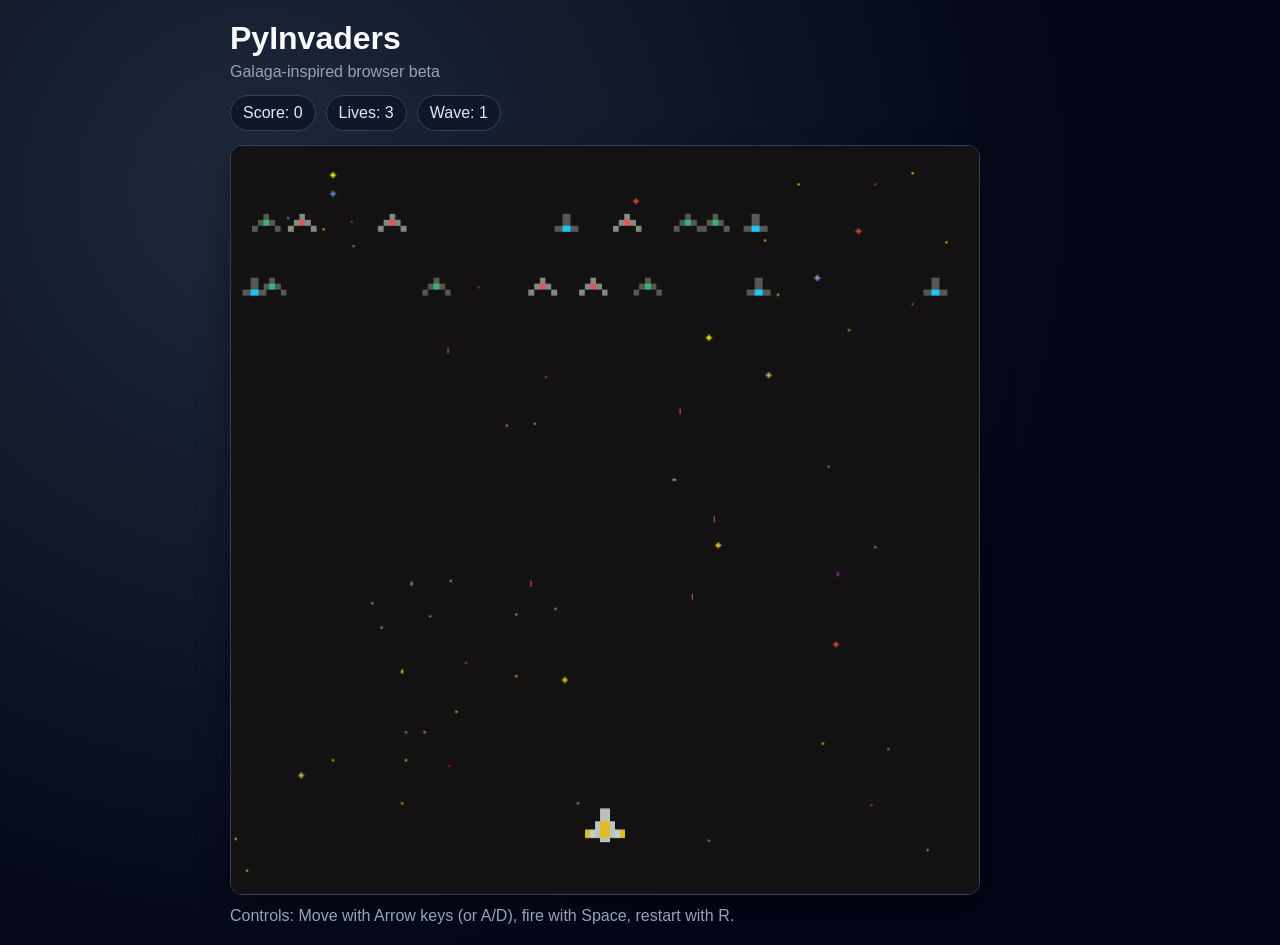
==== index.html @ 121ba4b1 "deploy: b175267fd325e2762c6b175a7b1b4780402c9081" ====
<!doctype html>
<html lang="en">
  <head>
    <meta charset="UTF-8" />
    <meta name="viewport" content="width=device-width, initial-scale=1.0" />
    <title>PyInvaders</title>
    <link rel="stylesheet" href="./styles.css" />
  </head>
  <body>
    <main class="app">
      <header class="header">
        <h1>PyInvaders</h1>
        <p>Galaga-inspired browser beta</p>
      </header>

      <section class="hud">
        <div class="chip">Score: <span id="score">0</span></div>
        <div class="chip">Lives: <span id="lives">3</span></div>
        <div class="chip">Wave: <span id="wave">1</span></div>
      </section>

      <canvas id="game" width="750" height="750" aria-label="PyInvaders game canvas"></canvas>

      <footer class="footer">
        Controls: Move with Arrow keys (or A/D), fire with Space, restart with R.
      </footer>
    </main>

    <script src="./game.js"></script>
  </body>
</html>
---- styles.css ----
* {
  box-sizing: border-box;
}

body {
  margin: 0;
  min-height: 100vh;
  font-family: Inter, Segoe UI, Roboto, Arial, sans-serif;
  color: #e2e8f0;
  background: radial-gradient(circle at 20% 20%, #1e293b, #020617 65%);
}

.app {
  max-width: 860px;
  margin: 0 auto;
  padding: 20px;
}

.header h1 {
  margin: 0;
  font-size: 2rem;
  color: #f8fafc;
}

.header p {
  margin: 6px 0 0;
  color: #94a3b8;
}

.hud {
  margin: 14px 0;
  display: flex;
  gap: 10px;
  flex-wrap: wrap;
}

.chip {
  padding: 8px 12px;
  border-radius: 999px;
  background: #0f172a;
  border: 1px solid #334155;
}

#game {
  width: 100%;
  max-width: 750px;
  height: auto;
  border: 1px solid #334155;
  border-radius: 12px;
  display: block;
  box-shadow: 0 16px 32px rgba(0, 0, 0, 0.4);
}

.footer {
  margin-top: 12px;
  color: #94a3b8;
}
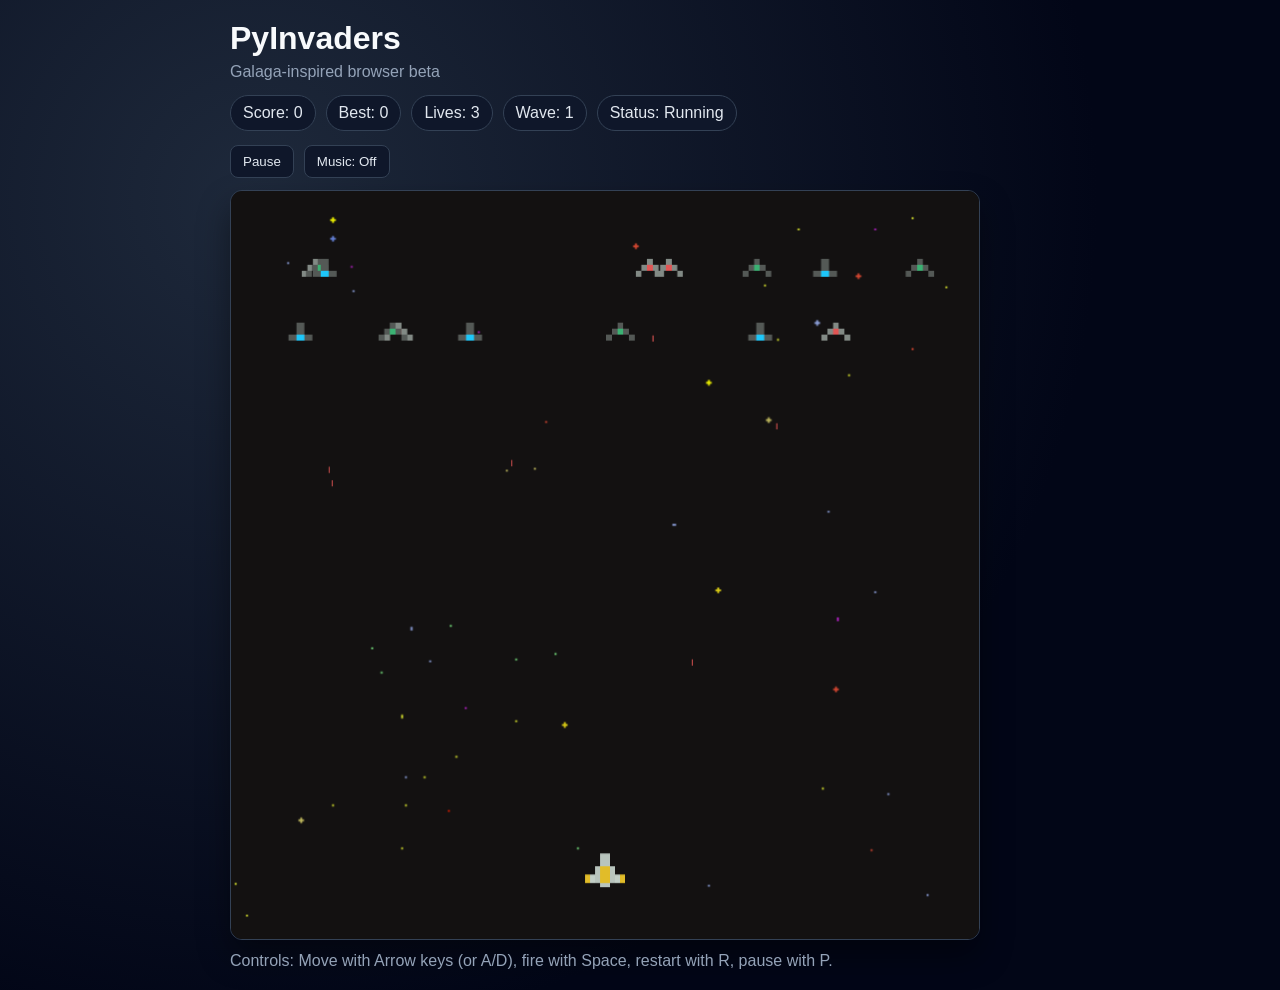
==== commit cb68db3c: "deploy: 50092329c7943b91ba8786183cf2d6305498e930" ====
--- a/index.html
+++ b/index.html
@@ -15,14 +15,21 @@
 
       <section class="hud">
         <div class="chip">Score: <span id="score">0</span></div>
+        <div class="chip">Best: <span id="best">0</span></div>
         <div class="chip">Lives: <span id="lives">3</span></div>
         <div class="chip">Wave: <span id="wave">1</span></div>
+        <div class="chip">Status: <span id="status">Running</span></div>
+      </section>
+
+      <section class="controls">
+        <button id="pause-btn" type="button">Pause</button>
+        <button id="audio-btn" type="button">Music: Off</button>
       </section>
 
       <canvas id="game" width="750" height="750" aria-label="PyInvaders game canvas"></canvas>
 
       <footer class="footer">
-        Controls: Move with Arrow keys (or A/D), fire with Space, restart with R.
+        Controls: Move with Arrow keys (or A/D), fire with Space, restart with R, pause with P.
       </footer>
     </main>
 
--- a/styles.css
+++ b/styles.css
@@ -34,6 +34,25 @@
   flex-wrap: wrap;
 }
 
+.controls {
+  margin: 0 0 12px;
+  display: flex;
+  gap: 10px;
+}
+
+.controls button {
+  border: 1px solid #334155;
+  border-radius: 8px;
+  background: #0f172a;
+  color: #e2e8f0;
+  padding: 8px 12px;
+  cursor: pointer;
+}
+
+.controls button:hover {
+  background: #1e293b;
+}
+
 .chip {
   padding: 8px 12px;
   border-radius: 999px;
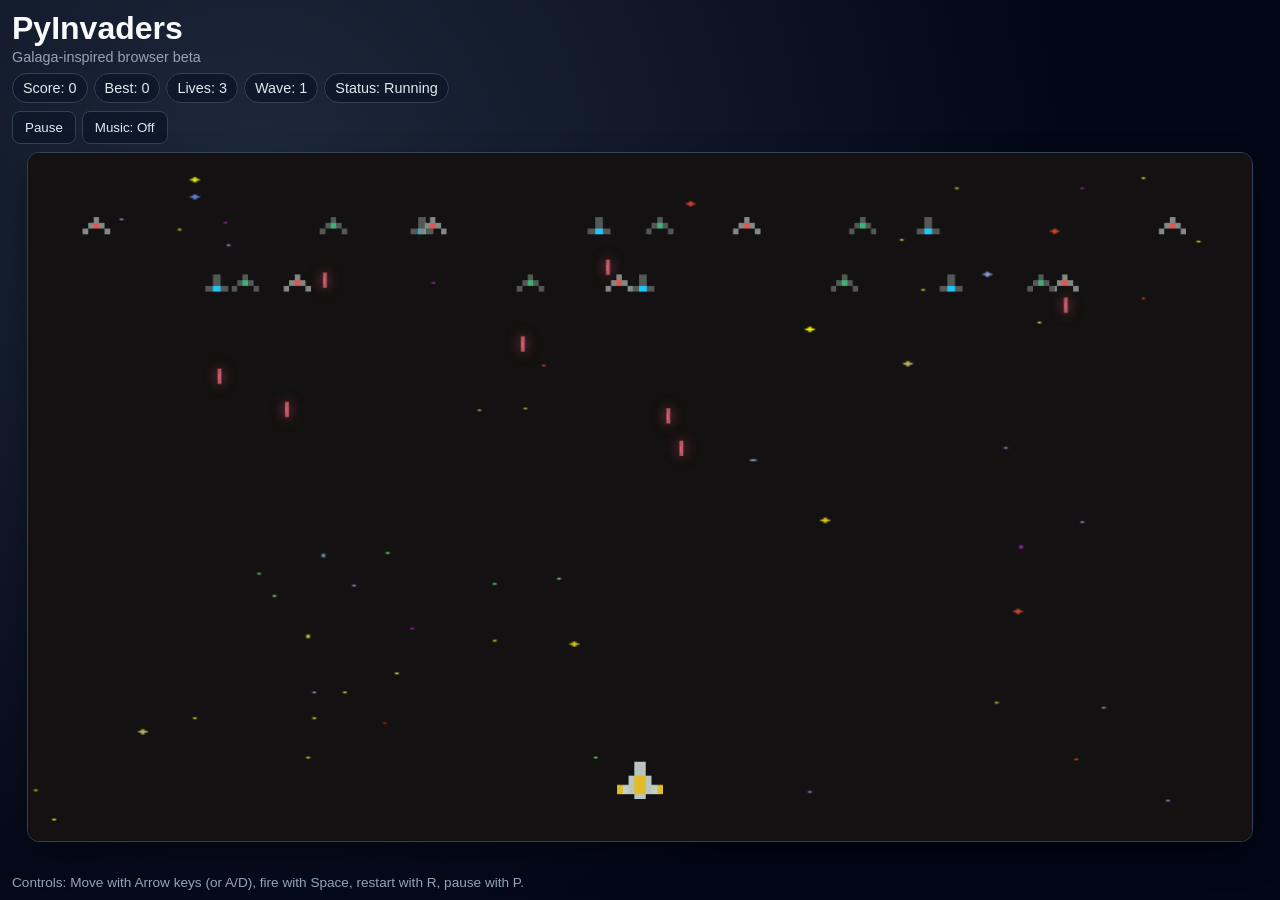
==== commit 7cd58691: "deploy: 29dea266a862356d73d65ac23abaf9f6699697a1" ====
--- a/index.html
+++ b/index.html
@@ -26,7 +26,7 @@
         <button id="audio-btn" type="button">Music: Off</button>
       </section>
 
-      <canvas id="game" width="750" height="750" aria-label="PyInvaders game canvas"></canvas>
+      <canvas id="game" width="1280" height="720" aria-label="PyInvaders game canvas"></canvas>
 
       <footer class="footer">
         Controls: Move with Arrow keys (or A/D), fire with Space, restart with R, pause with P.
--- a/styles.css
+++ b/styles.css
@@ -4,16 +4,21 @@
 
 body {
   margin: 0;
-  min-height: 100vh;
+  height: 100vh;
+  overflow: hidden;
   font-family: Inter, Segoe UI, Roboto, Arial, sans-serif;
   color: #e2e8f0;
   background: radial-gradient(circle at 20% 20%, #1e293b, #020617 65%);
 }
 
 .app {
-  max-width: 860px;
+  height: 100vh;
+  max-width: 1400px;
   margin: 0 auto;
-  padding: 20px;
+  padding: 10px 12px;
+  display: grid;
+  grid-template-rows: auto auto auto 1fr auto;
+  gap: 8px;
 }
 
 .header h1 {
@@ -23,21 +28,22 @@
 }
 
 .header p {
-  margin: 6px 0 0;
+  margin: 2px 0 0;
   color: #94a3b8;
+  font-size: 0.9rem;
 }
 
 .hud {
-  margin: 14px 0;
+  margin: 0;
   display: flex;
-  gap: 10px;
+  gap: 6px;
   flex-wrap: wrap;
 }
 
 .controls {
-  margin: 0 0 12px;
+  margin: 0;
   display: flex;
-  gap: 10px;
+  gap: 6px;
 }
 
 .controls button {
@@ -54,23 +60,26 @@
 }
 
 .chip {
-  padding: 8px 12px;
+  padding: 6px 10px;
   border-radius: 999px;
   background: #0f172a;
   border: 1px solid #334155;
+  font-size: 0.9rem;
 }
 
 #game {
-  width: 100%;
-  max-width: 750px;
+  width: min(100%, 1280px);
+  max-width: 100%;
   height: auto;
   border: 1px solid #334155;
   border-radius: 12px;
   display: block;
+  margin: 0 auto;
   box-shadow: 0 16px 32px rgba(0, 0, 0, 0.4);
 }
 
 .footer {
-  margin-top: 12px;
+  margin-top: 0;
   color: #94a3b8;
+  font-size: 0.85rem;
 }
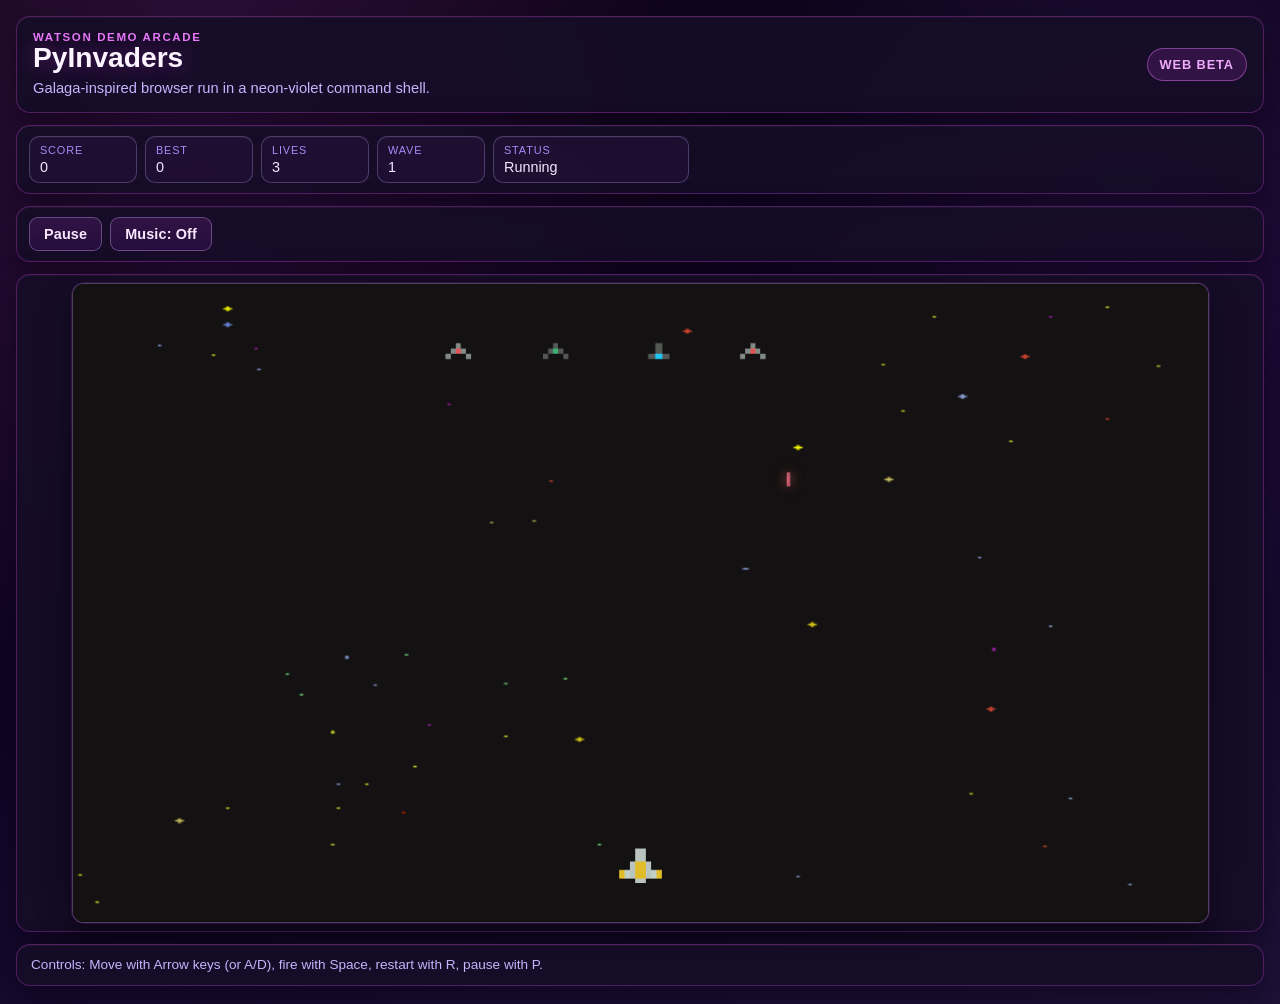
==== commit 3279d4d5: "deploy: 2312eb11d65eaa8b930516bd929a8b62af0a8f75" ====
--- a/index.html
+++ b/index.html
@@ -8,27 +8,33 @@
   </head>
   <body>
     <main class="app">
-      <header class="header">
-        <h1>PyInvaders</h1>
-        <p>Galaga-inspired browser beta</p>
+      <header class="header panel">
+        <div>
+          <p class="eyebrow">Watson Demo Arcade</p>
+          <h1>PyInvaders</h1>
+          <p class="subhead">Galaga-inspired browser run in a neon-violet command shell.</p>
+        </div>
+        <div class="badge">Web Beta</div>
       </header>
 
-      <section class="hud">
-        <div class="chip">Score: <span id="score">0</span></div>
-        <div class="chip">Best: <span id="best">0</span></div>
-        <div class="chip">Lives: <span id="lives">3</span></div>
-        <div class="chip">Wave: <span id="wave">1</span></div>
-        <div class="chip">Status: <span id="status">Running</span></div>
+      <section class="hud panel">
+        <div class="chip"><span class="chip-label">Score</span><span id="score">0</span></div>
+        <div class="chip"><span class="chip-label">Best</span><span id="best">0</span></div>
+        <div class="chip"><span class="chip-label">Lives</span><span id="lives">3</span></div>
+        <div class="chip"><span class="chip-label">Wave</span><span id="wave">1</span></div>
+        <div class="chip status-chip"><span class="chip-label">Status</span><span id="status">Running</span></div>
       </section>
 
-      <section class="controls">
+      <section class="controls panel">
         <button id="pause-btn" type="button">Pause</button>
         <button id="audio-btn" type="button">Music: Off</button>
       </section>
 
-      <canvas id="game" width="1280" height="720" aria-label="PyInvaders game canvas"></canvas>
+      <section class="stage panel">
+        <canvas id="game" width="1280" height="720" aria-label="PyInvaders game canvas"></canvas>
+      </section>
 
-      <footer class="footer">
+      <footer class="footer panel">
         Controls: Move with Arrow keys (or A/D), fire with Space, restart with R, pause with P.
       </footer>
     </main>
--- a/styles.css
+++ b/styles.css
@@ -2,84 +2,219 @@
   box-sizing: border-box;
 }
 
+:root {
+  --bg-0: #06020d;
+  --bg-1: #100325;
+  --bg-2: #1f1239;
+  --panel: rgba(21, 13, 39, 0.86);
+  --panel-border: rgba(217, 70, 239, 0.3);
+  --text-1: #f5e9ff;
+  --text-2: #c4b5fd;
+  --text-3: #a78bfa;
+  --accent-1: #a855f7;
+  --accent-2: #d946ef;
+  --accent-3: #e879f9;
+}
+
 body {
   margin: 0;
-  height: 100vh;
-  overflow: hidden;
+  min-height: 100vh;
   font-family: Inter, Segoe UI, Roboto, Arial, sans-serif;
-  color: #e2e8f0;
-  background: radial-gradient(circle at 20% 20%, #1e293b, #020617 65%);
+  color: var(--text-1);
+  background:
+    radial-gradient(circle at 15% 12%, rgba(217, 70, 239, 0.2), transparent 42%),
+    radial-gradient(circle at 88% 18%, rgba(168, 85, 247, 0.14), transparent 36%),
+    linear-gradient(165deg, var(--bg-0) 0%, var(--bg-1) 52%, var(--bg-2) 100%);
 }
 
 .app {
-  height: 100vh;
-  max-width: 1400px;
+  min-height: 100vh;
+  max-width: 1480px;
   margin: 0 auto;
-  padding: 10px 12px;
+  padding: 16px 16px 18px;
   display: grid;
   grid-template-rows: auto auto auto 1fr auto;
-  gap: 8px;
+  gap: 12px;
+}
+
+.panel {
+  border: 1px solid var(--panel-border);
+  background: var(--panel);
+  border-radius: 14px;
+  box-shadow:
+    inset 0 1px 0 rgba(255, 255, 255, 0.04),
+    0 16px 34px rgba(7, 2, 15, 0.5);
+  backdrop-filter: blur(3px);
+}
+
+.header {
+  display: flex;
+  justify-content: space-between;
+  align-items: center;
+  gap: 12px;
+  padding: 14px 16px;
+}
+
+.eyebrow {
+  margin: 0;
+  color: var(--accent-3);
+  text-transform: uppercase;
+  letter-spacing: 0.14em;
+  font-size: 0.72rem;
+  font-weight: 600;
 }
 
 .header h1 {
   margin: 0;
-  font-size: 2rem;
-  color: #f8fafc;
-}
-
-.header p {
-  margin: 2px 0 0;
-  color: #94a3b8;
+  font-size: clamp(1.75rem, 2.2vw, 2.45rem);
+  line-height: 1.05;
+  color: #fcf5ff;
+  text-shadow: 0 0 20px rgba(217, 70, 239, 0.34);
+}
+
+.subhead {
+  margin: 6px 0 0;
+  color: var(--text-2);
+  font-size: 0.92rem;
+  line-height: 1.35;
+}
+
+.badge {
+  border: 1px solid rgba(232, 121, 249, 0.45);
+  border-radius: 999px;
+  background: rgba(217, 70, 239, 0.14);
+  color: #f0abfc;
+  font-size: 0.8rem;
+  font-weight: 600;
+  letter-spacing: 0.07em;
+  text-transform: uppercase;
+  padding: 8px 12px;
+}
+
+.hud {
+  display: flex;
+  gap: 8px;
+  flex-wrap: wrap;
+  padding: 10px 12px;
+}
+
+.controls {
+  display: flex;
+  gap: 8px;
+  padding: 10px 12px;
+  flex-wrap: wrap;
+}
+
+.controls button {
+  border: 1px solid rgba(216, 180, 254, 0.36);
+  border-radius: 9px;
+  background: linear-gradient(180deg, rgba(65, 26, 88, 0.6), rgba(39, 13, 62, 0.94));
+  color: #fae8ff;
+  padding: 8px 14px;
   font-size: 0.9rem;
-}
-
-.hud {
-  margin: 0;
-  display: flex;
-  gap: 6px;
-  flex-wrap: wrap;
-}
-
-.controls {
-  margin: 0;
-  display: flex;
-  gap: 6px;
-}
-
-.controls button {
-  border: 1px solid #334155;
-  border-radius: 8px;
-  background: #0f172a;
-  color: #e2e8f0;
-  padding: 8px 12px;
+  font-weight: 600;
+  letter-spacing: 0.01em;
   cursor: pointer;
+  transition: transform 120ms ease, border-color 120ms ease, box-shadow 120ms ease, background 120ms ease;
 }
 
 .controls button:hover {
-  background: #1e293b;
+  border-color: rgba(232, 121, 249, 0.8);
+  box-shadow: 0 0 16px rgba(217, 70, 239, 0.28);
+  transform: translateY(-1px);
+}
+
+.controls button:active {
+  transform: translateY(0);
+}
+
+.controls button[aria-pressed='true'] {
+  border-color: rgba(244, 114, 182, 0.9);
+  box-shadow: 0 0 18px rgba(217, 70, 239, 0.34);
+  background: linear-gradient(180deg, rgba(94, 31, 121, 0.84), rgba(64, 19, 93, 0.96));
 }
 
 .chip {
-  padding: 6px 10px;
-  border-radius: 999px;
-  background: #0f172a;
-  border: 1px solid #334155;
+  min-width: 108px;
+  border-radius: 10px;
+  background: rgba(34, 16, 53, 0.72);
+  border: 1px solid rgba(196, 181, 253, 0.28);
+  padding: 7px 10px;
+  display: flex;
+  flex-direction: column;
+  gap: 3px;
+  box-shadow: inset 0 1px 0 rgba(255, 255, 255, 0.04);
   font-size: 0.9rem;
 }
 
+.chip-label {
+  color: var(--text-3);
+  text-transform: uppercase;
+  font-size: 0.68rem;
+  letter-spacing: 0.08em;
+}
+
+.status-chip {
+  min-width: 196px;
+}
+
+.stage {
+  padding: 8px;
+  display: grid;
+  place-items: center;
+}
+
 #game {
-  width: min(100%, 1280px);
+  width: min(100%, 1320px);
   max-width: 100%;
   height: auto;
-  border: 1px solid #334155;
+  border: 1px solid rgba(216, 180, 254, 0.35);
   border-radius: 12px;
   display: block;
   margin: 0 auto;
-  box-shadow: 0 16px 32px rgba(0, 0, 0, 0.4);
+  background: #05010b;
+  box-shadow:
+    0 0 0 1px rgba(217, 70, 239, 0.15),
+    0 16px 32px rgba(0, 0, 0, 0.45);
 }
 
 .footer {
-  margin-top: 0;
-  color: #94a3b8;
+  padding: 11px 14px;
+  color: var(--text-2);
   font-size: 0.85rem;
-}
+  line-height: 1.3;
+}
+
+@media (max-width: 900px) {
+  .app {
+    padding: 12px;
+    gap: 10px;
+  }
+
+  .header {
+    flex-wrap: wrap;
+    align-items: flex-start;
+  }
+
+  .status-chip {
+    min-width: 100%;
+  }
+}
+
+@media (max-width: 640px) {
+  .app {
+    grid-template-rows: auto auto auto auto 1fr auto;
+  }
+
+  .controls button {
+    flex: 1 1 150px;
+  }
+
+  .chip {
+    min-width: calc(50% - 4px);
+  }
+
+  .footer {
+    font-size: 0.8rem;
+  }
+}
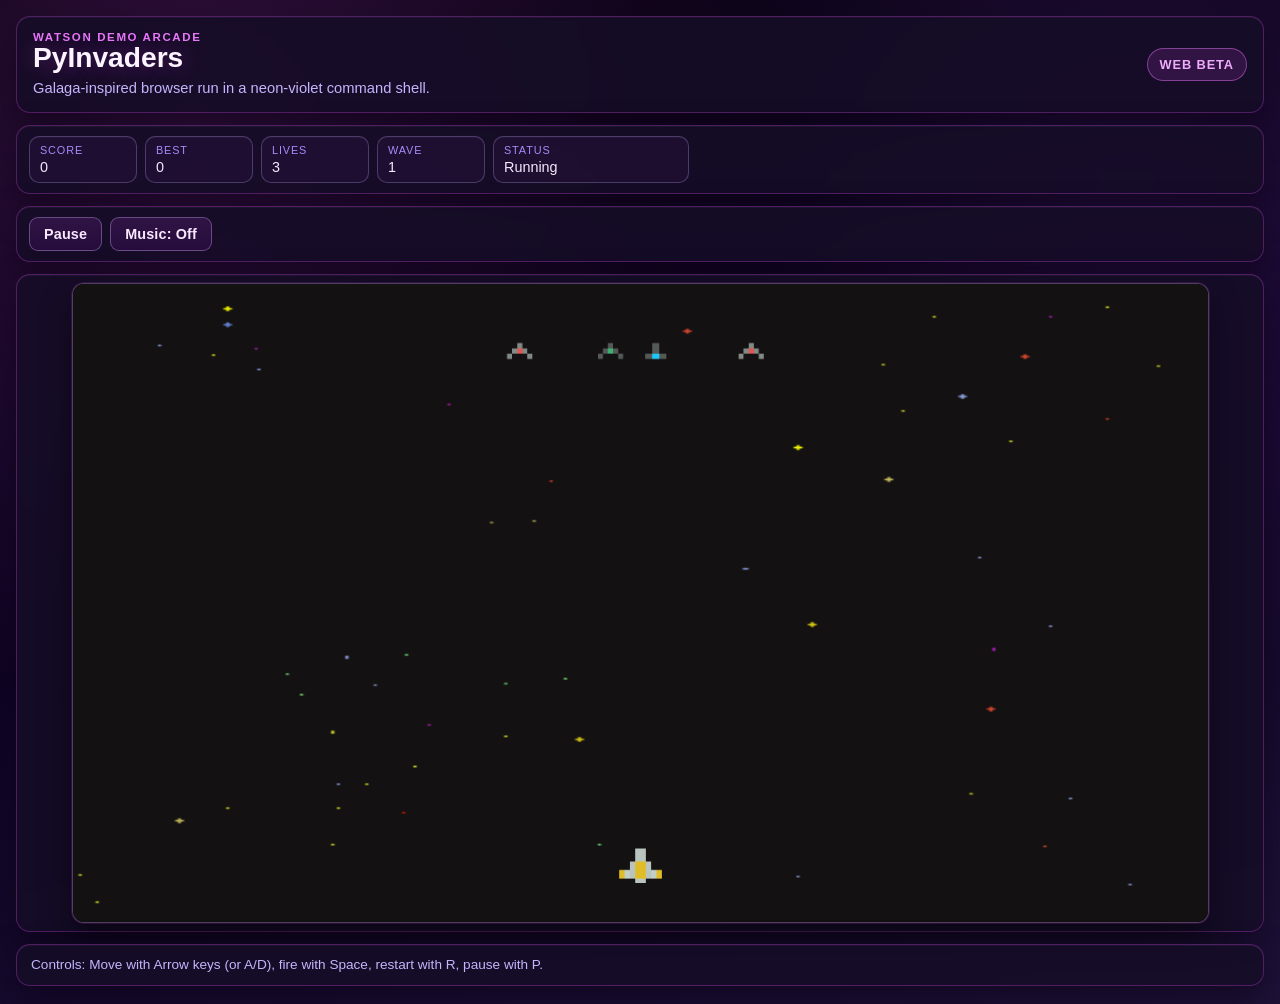
==== commit 696749ec: "deploy: 1e2b6238c1e362be4577945601e668edb0887e76" ====
--- a/index.html
+++ b/index.html
@@ -3,7 +3,7 @@
   <head>
     <meta charset="UTF-8" />
     <meta name="viewport" content="width=device-width, initial-scale=1.0" />
-    <title>PyInvaders</title>
+    <title>PyInvaders | Russell Watson</title>
     <link rel="stylesheet" href="./styles.css" />
   </head>
   <body>
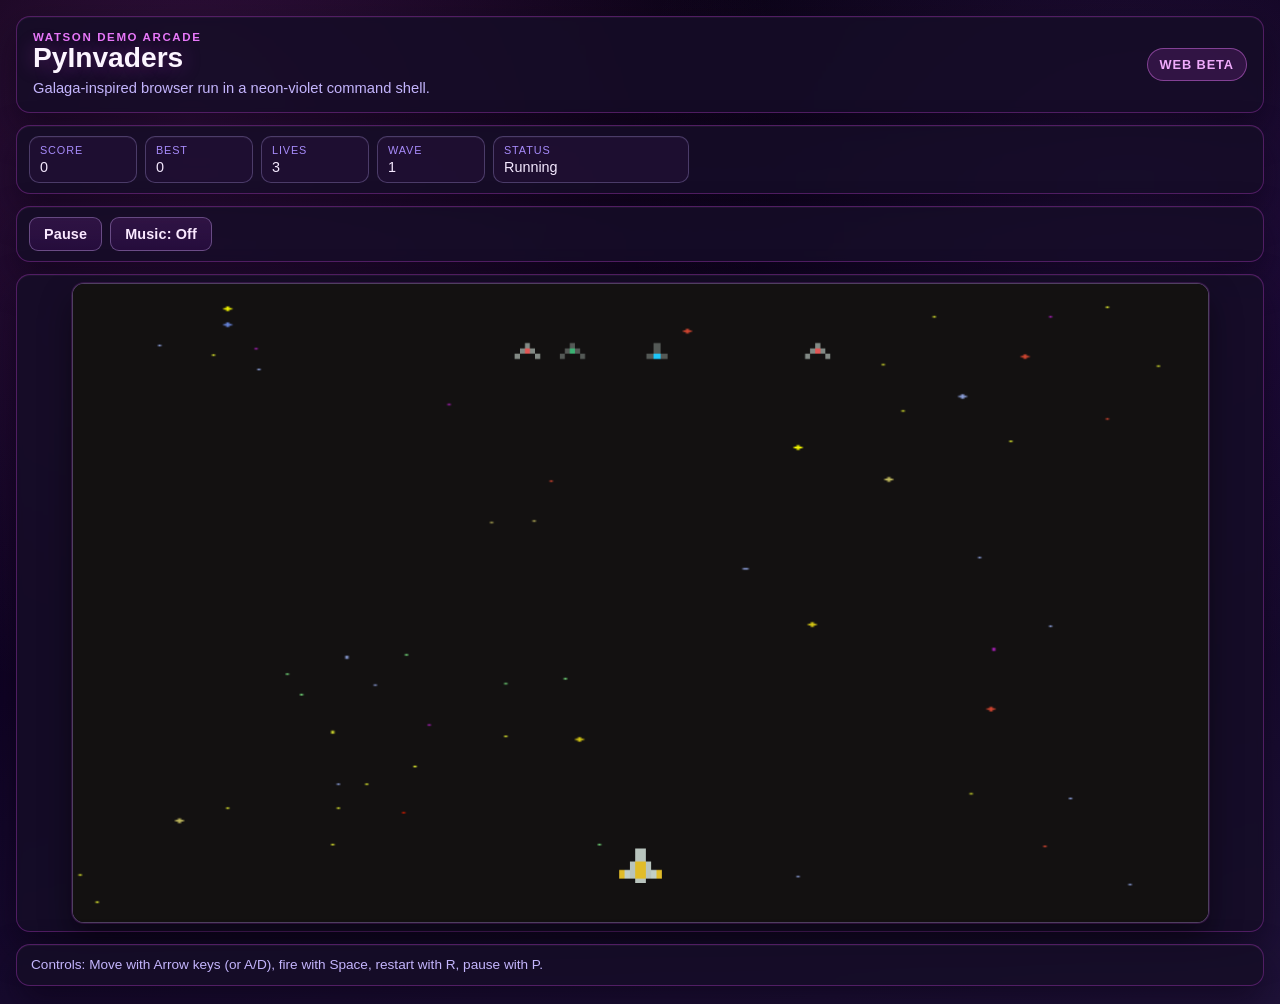
==== commit da0cfbd4: "deploy: e62edd21b5a2d03257b4284b4ec7a33b82db6ab6" ====
--- a/index.html
+++ b/index.html
@@ -3,7 +3,7 @@
   <head>
     <meta charset="UTF-8" />
     <meta name="viewport" content="width=device-width, initial-scale=1.0" />
-    <title>PyInvaders | Russell Watson</title>
+    <title>PyInvaders</title>
     <link rel="stylesheet" href="./styles.css" />
   </head>
   <body>
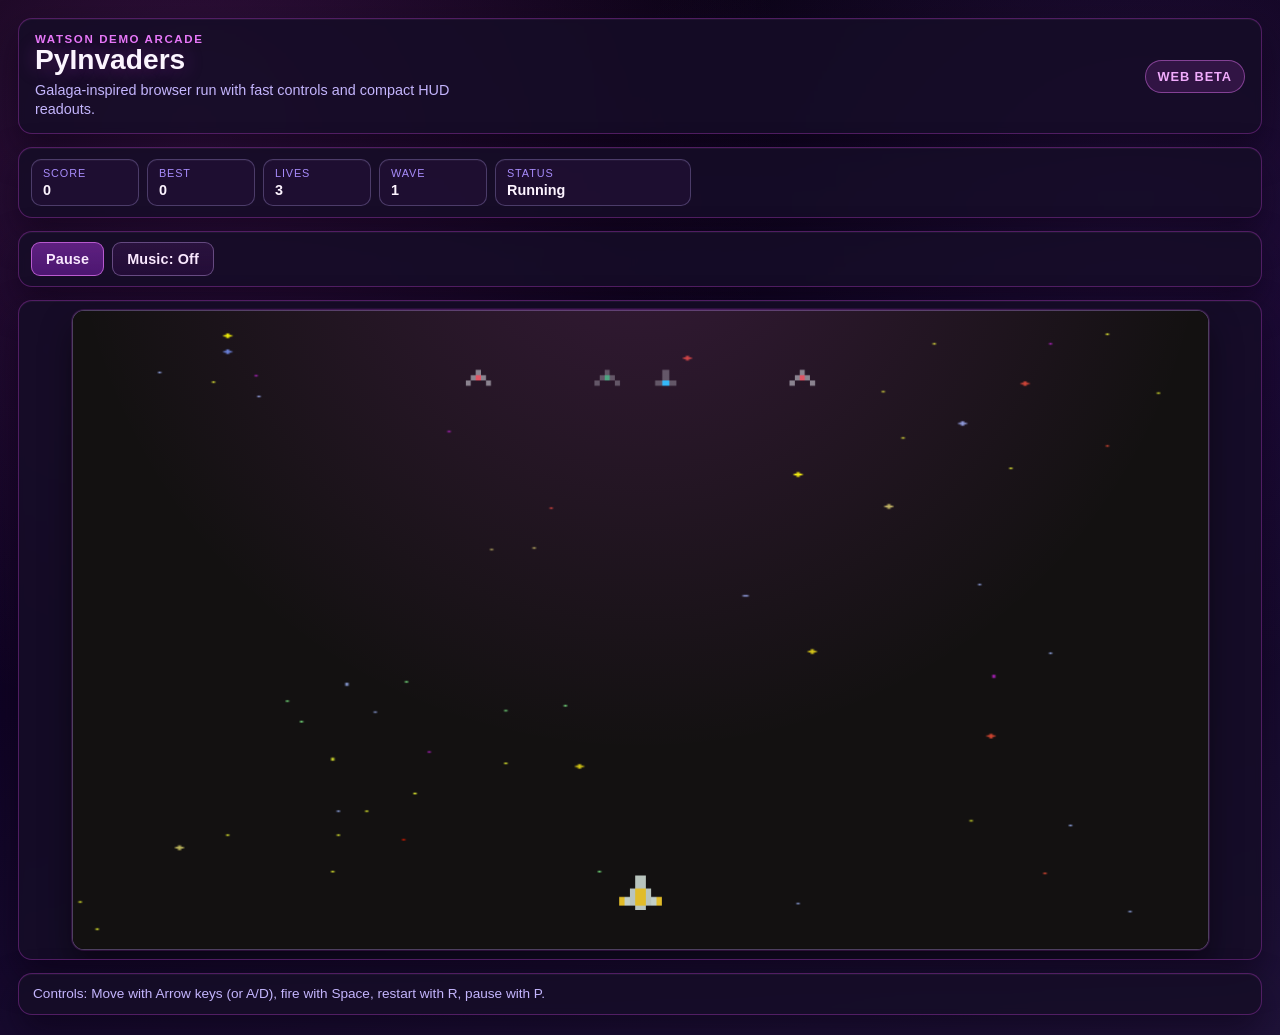
==== commit 4e2283d8: "deploy: 16c7e7075061fac13cab55dbb9b4aa4f66ad7c60" ====
--- a/index.html
+++ b/index.html
@@ -12,22 +12,22 @@
         <div>
           <p class="eyebrow">Watson Demo Arcade</p>
           <h1>PyInvaders</h1>
-          <p class="subhead">Galaga-inspired browser run in a neon-violet command shell.</p>
+          <p class="subhead">Galaga-inspired browser run with fast controls and compact HUD readouts.</p>
         </div>
         <div class="badge">Web Beta</div>
       </header>
 
       <section class="hud panel">
-        <div class="chip"><span class="chip-label">Score</span><span id="score">0</span></div>
-        <div class="chip"><span class="chip-label">Best</span><span id="best">0</span></div>
-        <div class="chip"><span class="chip-label">Lives</span><span id="lives">3</span></div>
-        <div class="chip"><span class="chip-label">Wave</span><span id="wave">1</span></div>
-        <div class="chip status-chip"><span class="chip-label">Status</span><span id="status">Running</span></div>
+        <div class="chip"><span class="chip-label">Score</span><span class="chip-value" id="score">0</span></div>
+        <div class="chip"><span class="chip-label">Best</span><span class="chip-value" id="best">0</span></div>
+        <div class="chip"><span class="chip-label">Lives</span><span class="chip-value" id="lives">3</span></div>
+        <div class="chip"><span class="chip-label">Wave</span><span class="chip-value" id="wave">1</span></div>
+        <div class="chip status-chip"><span class="chip-label">Status</span><span class="chip-value" id="status">Running</span></div>
       </section>
 
       <section class="controls panel">
-        <button id="pause-btn" type="button">Pause</button>
-        <button id="audio-btn" type="button">Music: Off</button>
+        <button id="pause-btn" class="btn-primary" type="button">Pause</button>
+        <button id="audio-btn" class="btn-secondary" type="button">Music: Off</button>
       </section>
 
       <section class="stage panel">
--- a/styles.css
+++ b/styles.css
@@ -31,10 +31,10 @@
   min-height: 100vh;
   max-width: 1480px;
   margin: 0 auto;
-  padding: 16px 16px 18px;
+  padding: 18px 18px 20px;
   display: grid;
   grid-template-rows: auto auto auto 1fr auto;
-  gap: 12px;
+  gap: 13px;
 }
 
 .panel {
@@ -45,6 +45,14 @@
     inset 0 1px 0 rgba(255, 255, 255, 0.04),
     0 16px 34px rgba(7, 2, 15, 0.5);
   backdrop-filter: blur(3px);
+  transition: border-color 140ms ease, box-shadow 140ms ease;
+}
+
+.panel:hover {
+  border-color: rgba(232, 121, 249, 0.4);
+  box-shadow:
+    inset 0 1px 0 rgba(255, 255, 255, 0.04),
+    0 18px 36px rgba(7, 2, 15, 0.55);
 }
 
 .header {
@@ -75,8 +83,9 @@
 .subhead {
   margin: 6px 0 0;
   color: var(--text-2);
-  font-size: 0.92rem;
+  font-size: 0.9rem;
   line-height: 1.35;
+  max-width: 58ch;
 }
 
 .badge {
@@ -95,7 +104,8 @@
   display: flex;
   gap: 8px;
   flex-wrap: wrap;
-  padding: 10px 12px;
+  align-items: stretch;
+  padding: 11px 12px;
 }
 
 .controls {
@@ -118,6 +128,15 @@
   transition: transform 120ms ease, border-color 120ms ease, box-shadow 120ms ease, background 120ms ease;
 }
 
+.controls .btn-primary {
+  border-color: rgba(232, 121, 249, 0.68);
+  background: linear-gradient(180deg, rgba(115, 39, 153, 0.78), rgba(78, 23, 115, 0.98));
+}
+
+.controls .btn-secondary {
+  background: linear-gradient(180deg, rgba(56, 24, 78, 0.58), rgba(37, 13, 57, 0.94));
+}
+
 .controls button:hover {
   border-color: rgba(232, 121, 249, 0.8);
   box-shadow: 0 0 16px rgba(217, 70, 239, 0.28);
@@ -126,6 +145,11 @@
 
 .controls button:active {
   transform: translateY(0);
+}
+
+.controls button:focus-visible {
+  outline: 2px solid rgba(232, 121, 249, 0.85);
+  outline-offset: 2px;
 }
 
 .controls button[aria-pressed='true'] {
@@ -139,10 +163,11 @@
   border-radius: 10px;
   background: rgba(34, 16, 53, 0.72);
   border: 1px solid rgba(196, 181, 253, 0.28);
-  padding: 7px 10px;
+  padding: 7px 11px;
   display: flex;
   flex-direction: column;
   gap: 3px;
+  justify-content: center;
   box-shadow: inset 0 1px 0 rgba(255, 255, 255, 0.04);
   font-size: 0.9rem;
 }
@@ -154,14 +179,31 @@
   letter-spacing: 0.08em;
 }
 
+.chip-value {
+  color: #fdf4ff;
+  font-weight: 650;
+  font-variant-numeric: tabular-nums;
+}
+
 .status-chip {
   min-width: 196px;
 }
 
 .stage {
-  padding: 8px;
+  padding: 9px;
   display: grid;
   place-items: center;
+  position: relative;
+  overflow: hidden;
+}
+
+.stage::before {
+  content: '';
+  position: absolute;
+  inset: 7px;
+  border-radius: 11px;
+  pointer-events: none;
+  background: radial-gradient(circle at 50% -20%, rgba(217, 70, 239, 0.18), transparent 58%);
 }
 
 #game {
